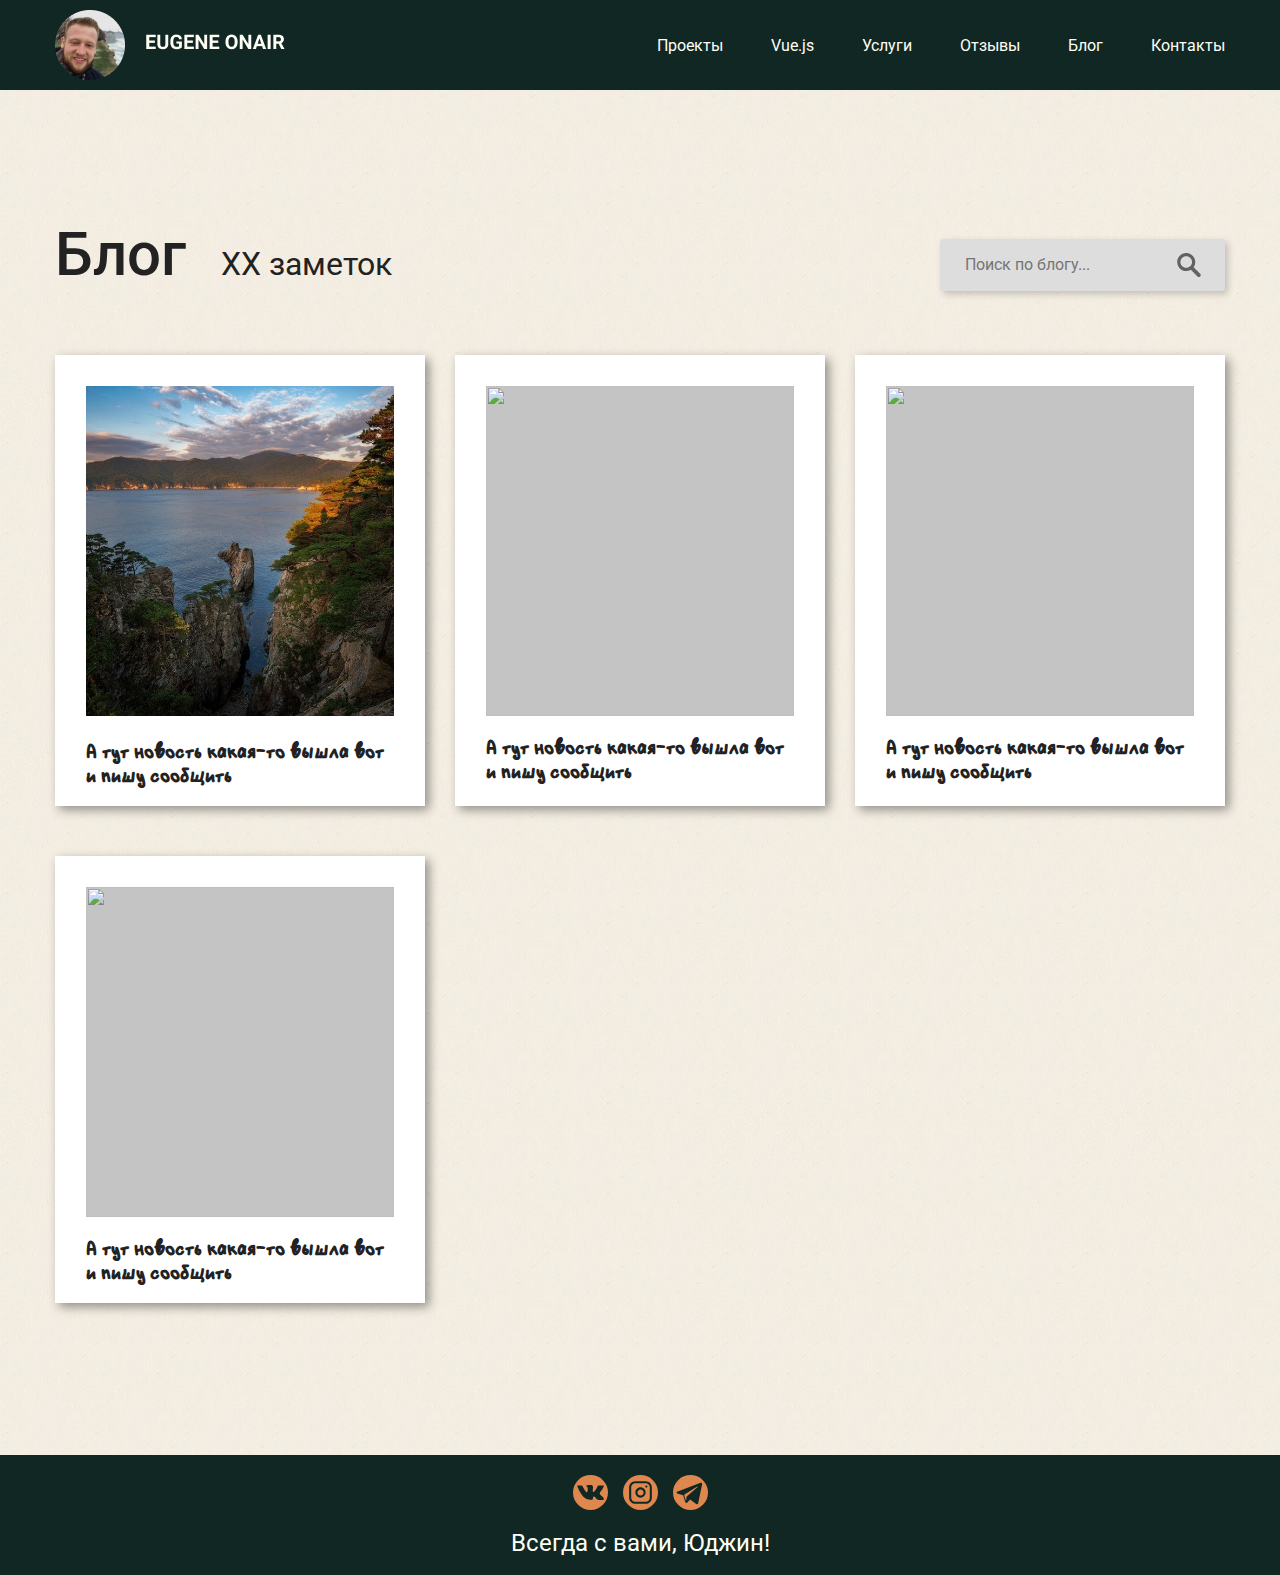
==== blog.html @ 193f85b0 "add todo" ====
<!doctype html>
<html lang="ru">
<head>
  <link rel="stylesheet" href="css/normalize.css">
  <link rel="stylesheet" href="css/styles.css">
  <link rel="shortcut icon" href="img/#.ico" type="image/x-icon">
  <link rel="preconnect" href="https://fonts.gstatic.com">
  <link href="https://fonts.googleapis.com/css2?family=Roboto:wght@400;500;700&display=swap" rel="stylesheet">
  <meta charset="utf-8">
  <meta name="viewport" content="width=device-width, initial-scale=1">
  <title>ИМЯ СТРАНИЦЫ</title>
</head>

<body>
  <div class="page"> 
    <!--в случае малого контента прибивает футер-->
			<header class="header">
				<div class="container flex-wrapper header-wrapper">
					<div class="logo">
						<a href="index.html">
							<img src="img/logo.png" alt="Логотип">
						</a>
					</div>
	        <div class="nav-burger"><span></span></div>
					<nav class="nav">
						<a href="" class="link nav-link">Проекты</a>
						<a href="vue.html" class="link nav-link">Vue.js</a>
						<a href="" class="link nav-link">Услуги</a>
						<a href="" class="link nav-link">Отзывы</a>
						<a href="blog.html" class="link nav-link">Блог</a>
						<a href="" class="link nav-link">Контакты</a>
					</nav>
				</div>	
			</header>
      <!-- BLOG -->
      <section class="blog">
        <div class="container">
          <div class="flex-wrapper blog-tittle">
            <h1> Блог   
              <span>XX заметок</span>
            </h1> 
            <form class="search-container" method="get"> 
              <input type="text" class="search-field"   placeholder="Поиск по блогу..." >
              <button class="search-button" type="#" value="">
            </form>
          </div>
          <div class="flex-wrapper polaroids">
            <div class="polaroid-card">
              <a href="#">
                <img src="img/Nature.jpg" alt="">
                <h2>А тут новость какая-то вышла вот и пишу сообщить</h2>
              </a>
            </div>
            <div class="polaroid-card">
              <a href="#">
                <img src="" alt="">
                <h2>А тут новость какая-то вышла вот и пишу сообщить</h2>
              </a>
            </div>
            <div class="polaroid-card">
              <a href="#">
                <img src="" alt="">
                <h2>А тут новость какая-то вышла вот и пишу сообщить</h2>
              </a>
            </div>
            <div class="polaroid-card">
              <a href="#">
                <img src="" alt="">
                <h2>А тут новость какая-то вышла вот и пишу сообщить</h2>
              </a>
            </div>


              </a>
            </div>
          </div>
        </section>
        <!-- /BLOG -->

			<footer class="footer">
				<div class="container">
					<div class="footer-wrapper">
						<div class="social-link">
							<a href="https://www.vk.com/eugene_onair">
								<svg xmlns="http://www.w3.org/2000/svg"
									 viewBox="0 0 14.171 14.171">
									<path  d="M13.268,0H0.905C0.405,0,0,0.405,0,0.904v12.363c0,0.499,0.405,0.904,0.905,0.904h12.362
										c0.499,0,0.904-0.405,0.904-0.904V0.904C14.172,0.404,13.767,0,13.268,0z M11.755,8.635c0.259,0.264,0.821,0.707,0.719,1.158
										c-0.094,0.414-0.712,0.263-1.312,0.287c-0.685,0.029-1.091,0.044-1.503-0.287C9.465,9.636,9.351,9.45,9.165,9.242
										C8.996,9.054,8.783,8.717,8.493,8.73C7.972,8.756,8.135,9.482,7.95,9.977c-2.896,0.456-4.059-1.333-5.085-3.069
										C2.368,6.067,1.65,4.261,1.65,4.261l2.048-0.007c0,0,0.657,1.195,0.831,1.503c0.148,0.262,0.311,0.47,0.479,0.704
										c0.141,0.194,0.364,0.574,0.608,0.543c0.397-0.051,0.469-1.591,0.223-2.107C5.741,4.688,5.506,4.615,5.263,4.544
										C5.345,4.026,7.56,3.918,7.918,4.32c0.52,0.584-0.36,2.21,0.352,2.684c1-0.524,1.854-2.718,1.854-2.718l2.398,0.015
										c0,0-0.375,1.186-0.768,1.712c-0.229,0.308-0.989,0.994-0.959,1.503C10.819,7.919,11.437,8.311,11.755,8.635z"/>
								</svg>
							</a>
							<a href="https://www.instagram.com/eugene_onair">					<svg xmlns="http://www.w3.org/2000/svg"  viewBox="0 0 512 512">
									<path d="m301 256c0 24.851562-20.148438 45-45 45s-45-20.148438-45-45 20.148438-45 45-45 45 20.148438 45 45zm0 0"/>
									<path d="m332 120h-152c-33.085938 0-60 26.914062-60 60v152c0 33.085938 26.914062 60 60 60h152c33.085938 0 60-26.914062 60-60v-152c0-33.085938-26.914062-60-60-60zm-76 211c-41.355469 0-75-33.644531-75-75s33.644531-75 75-75 75 33.644531 75 75-33.644531 75-75 75zm86-146c-8.285156 0-15-6.714844-15-15s6.714844-15 15-15 15 6.714844 15 15-6.714844 15-15 15zm0 0"/>
									<path d="m377 0h-242c-74.4375 0-135 60.5625-135 135v242c0 74.4375 60.5625 135 135 135h242c74.4375 0 135-60.5625 135-135v-242c0-74.4375-60.5625-135-135-135zm45 332c0 49.625-40.375 90-90 90h-152c-49.625 0-90-40.375-90-90v-152c0-49.625 40.375-90 90-90h152c49.625 0 90 40.375 90 90zm0 0"/>
								</svg>
							</a>
							<a href="https://t.me/eugene_onair">
								<svg xmlns="http://www.w3.org/2000/svg" 
									 viewBox="0 0 455.731 455.731">
									<path d="M316.244,149.903L149.082,253.579c-2.943,1.825-4.282,5.409-3.255,8.717l22.423,72.253
										c0.471,1.518,2.683,1.309,2.861-0.271l5.45-48.448c0.21-1.872,1.108-3.599,2.519-4.847l141.556-125.177
										C324.025,152.81,320.089,147.518,316.244,149.903z"/>
									<path d="M0,0v455.731h455.731V0H0z M379.882,118.418l-52.031,248.76c-2.442,11.673-16.133,16.916-25.747,9.859l-78.559-57.665
										l-40.039,40.881c-7.027,7.175-19.166,4.271-22.185-5.308l-28.901-91.706l-77.441-22.868c-10.16-3-10.759-17.165-0.888-21.012
										l304.753-118.759C370.444,96.08,382.431,106.232,379.882,118.418z"/>
								</svg>
							</a>

						</div>
						<p>Всегда с вами, Юджин!</p>
					</div>
				</div>	
			</footer>
  </div>
  <script src="js/script.js"></script>
</body>

</html>
---- css/styles.css ----
[v-cloak] {
  display: none;
}

@font-face {
  font-family: "Klyakson";
  src: url("../font/Klyakson.otf") format("opentype");
}
* {
  box-sizing: inherit;
  box-sizing: border-box;
}

img {
  max-width: 100%;
  height: auto;
}

a {
  text-decoration: none;
  color: inherit;
}

p, span, h1, h2, h3, h4, h5, h6 {
  margin: 0;
  padding: 0;
}

a:focus, button:focus {
  outline: #de874e auto 2px;
}

body {
  margin: 0;
  padding: 0;
  font-family: Roboto, Arial, sans-serif;
  font-size: 16px;
  line-height: normal;
  font-weight: 400;
  color: #222222;
  background-image: url("../img/bckgrnd.jpg");
  background-color: #fffef5;
  width: 100%;
}
body.lock {
  overflow: hidden;
}

.container {
  max-width: 1170px;
  margin: 0 auto;
}
@media (max-width: 1200px) {
  .container {
    max-width: 970px;
  }
}
@media (max-width: 992px) {
  .container {
    max-width: calc(100% - 40px);
    padding: 0 20px;
  }
}
@media (max-width: 479px) {
  .container {
    max-width: calc(100% - 20px);
    padding: 0 10px;
  }
}

.flex-wrapper {
  display: flex;
  justify-content: space-between;
}

.page {
  display: flex;
  flex-direction: column;
  min-height: 100vh;
}

/*-- HEADER --*/
.header {
  color: #fffef5;
  height: 90px;
  background: #102724;
  z-index: 4;
}
@media (max-width: 767px) {
  .header {
    position: fixed;
    width: 100%;
    top: 0;
    left: 0;
  }
}

.header-wrapper {
  align-items: center;
  padding: 10px 0;
}

.logo {
  z-index: 3;
}
.logo img {
  display: block;
}

@media (max-width: 767px) {
  .nav-burger {
    display: block;
    position: relative;
    z-index: 3;
    width: 30px;
    height: 20px;
    margin-left: 20px;
  }
  .nav-burger span {
    content: "";
    background-color: #fffef5;
    position: absolute;
    width: 100%;
    height: 2px;
    left: 0;
    top: 9px;
    transition: all 0.3s ease 0s;
  }
  .nav-burger::before, .nav-burger::after {
    content: "";
    background-color: #fffef5;
    position: absolute;
    width: 100%;
    height: 2px;
    left: 0;
    transition: all 0.3s ease 0s;
  }
  .nav-burger::before {
    top: 0;
  }
  .nav-burger::after {
    bottom: 0;
  }
  .nav-burger.active span {
    transform: scale(0);
  }
  .nav-burger.active::before {
    transform: rotate(45deg);
    top: 9px;
  }
  .nav-burger.active::after {
    transform: rotate(-45deg);
    bottom: 9px;
  }
}

.nav a:active, .nav a:hover {
  color: #de874e;
}
@media (max-width: 767px) {
  .nav {
    position: fixed;
    z-index: 2;
    text-align: right;
    top: -100%;
    left: 0;
    width: 101%;
    height: auto;
    overflow: auto;
    padding: 90px 30px 15px 15px;
    transition: all 0.5s ease-out 0s;
    color: #fffef5;
    background-color: #102724;
  }
  .nav.active {
    top: 0;
  }
}

.nav-link {
  margin-left: 44px;
  text-decoration: none;
  color: #fffef5;
}
@media (max-width: 1200px) {
  .nav-link {
    margin-left: 25px;
  }
}
@media (max-width: 767px) {
  .nav-link {
    display: inline-block;
    font-weight: 600;
    font-size: 20px;
    margin-bottom: 20px;
  }
}

/*-- /HEADER --*/
/*-- BLOG --*/
.blog {
  margin-bottom: 102px;
}

.blog-tittle {
  margin: 130px 0 45px;
  align-items: center;
  flex-wrap: wrap;
}
.blog-tittle h1 {
  font-weight: 500;
  font-size: 60px;
  line-height: 70px;
  display: inline-block;
  padding-bottom: 20px;
}
.blog-tittle span {
  font-weight: 400;
  font-size: 32px;
  line-height: 37px;
  display: inline-block;
  padding-left: 20px;
}

.search-container {
  position: relative;
  outline: none;
}

.search-field {
  border: 1px solid #dddddd;
  background-color: #dddddd;
  padding: 15px 56px 15px 24px;
  border-radius: 3px;
  outline-color: #555;
  outline-width: 2px;
  box-shadow: 3px 3px 7px rgba(0, 0, 0, 0.2);
  width: 100%;
  line-height: 1.3;
}
.search-button {
  background-image: url(../img/search.svg);
  background-size: cover;
  background-color: transparent;
  width: 24px;
  height: 24px;
  border: none;
  cursor: pointer;
  position: absolute;
  top: 50%;
  transform: translateY(-50%);
  right: 24px;
  opacity: 0.9;
}
.search-button:focus {
  outline: #555 auto 2px;
}

.polaroids {
  flex-wrap: wrap;
  margin: 0 -15px;
}
@media (max-width: 1200px) {
  .polaroids {
    margin: 0 -10px;
  }
}

.polaroid-card {
  max-width: 370px;
  margin: 0 15px 50px;
  padding: 31px;
  padding-bottom: 18px;
  box-sizing: border-box;
  box-shadow: 4px 4px 10px rgba(0, 0, 0, 0.4);
  background: #ffffff;
  transition: all 0.1s ease-out;
}
.polaroid-card:hover {
  transform: scale(1.02);
}
@media (max-width: 1200px) {
  .polaroid-card {
    margin: 0 10px 50px;
    padding: 26px;
    padding-bottom: 15px;
    max-width: 310px;
  }
}
@media (max-width: 992px) {
  .polaroid-card {
    flex-basis: 30%;
    max-width: none;
  }
}
@media (max-width: 859px) {
  .polaroid-card {
    flex-basis: 45%;
  }
}
@media (max-width: 579px) {
  .polaroid-card {
    flex-basis: 100%;
  }
}
.polaroid-card a {
  display: block;
}
.polaroid-card img {
  display: inline-block;
  background-color: #c4c4c4;
  width: 308px;
  height: 330px;
  margin-bottom: 20px;
  object-fit: cover;
  position: relative;
  top: 0;
  left: 0;
}
@media (max-width: 1200px) {
  .polaroid-card img {
    width: 258px;
    height: 276px;
    margin-bottom: 15px;
  }
}
@media (max-width: 992px) {
  .polaroid-card img {
    width: 100%;
    height: 250px;
  }
}
@media (max-width: 767px) {
  .polaroid-card img {
    height: 200px;
  }
}
.polaroid-card h2 {
  font-family: "Klyakson";
  font-size: 20px;
  line-height: 24px;
}
@media (max-width: 992px) {
  .polaroid-card h2 {
    font-size: 18px;
  }
}

/*-- /BLOG --*/
/*-- FOOTER --*/
.footer {
  color: #fffef5;
  height: 120px;
  background: #102724;
  margin-top: auto;
  padding: 20px 0 0;
}

.footer-wrapper {
  display: flex;
  flex-direction: column;
  align-items: center;
  margin: 0 auto;
}
.footer-wrapper p {
  font-size: 24px;
  line-height: 28px;
}

.social-link {
  display: flex;
  margin-bottom: 15px;
}
.social-link svg {
  fill: #de874e;
  border-radius: 50%;
  width: 35px;
  height: 35px;
  margin: 0 7.5px;
  transition: all 0.1s ease-out;
}
.social-link svg:hover {
  transform: scale(1.1);
}

/*-- /FOOTER --*/
/*-- VUE.JS --*/
.buttons-vue {
  display: flex;
  flex-wrap: wrap;
  padding-top: 200px;
}

.button-vue {
  width: 200px;
  padding: 15px 30px;
  font-weight: 700;
  color: white;
  text-align: center;
  border-radius: 3px;
  background: #35a76e;
  box-shadow: 0 -3px #102724 inset;
  transition: 0.2s;
}
.button-vue:hover {
  background: #102724;
}
.button-vue:active {
  background: #21935a;
  box-shadow: 0 3px #21935a inset;
}

/*-- /VUE.JS --*/
/*-- TODO --*/
.todo {
  margin-top: 60px;
}
.todo h1 {
  margin-bottom: 20px;
}
.todo input {
  padding: 10px 15px;
  margin-bottom: 20px;
  border: 2px solid #102724;
  border-radius: 3px;
  background-color: #eeeeee;
}

.list {
  width: 300px;
  padding: 0;
}
.list p {
  font-weight: 700;
}

.list-item {
  display: flex;
  justify-content: space-between;
  align-items: center;
  margin-bottom: 10px;
}

.button {
  padding: 10px 15px;
  font-weight: 700;
  color: white;
  text-align: center;
  border: 0;
  border-radius: 3px;
  background: #35a76e;
  box-shadow: 0 -3px #102724 inset;
  transition: 0.2s;
}
.button:hover {
  background: #102724;
}
.button:active {
  background: #21935a;
  box-shadow: 0 3px #21935a inset;
}

.remove-btn {
  font-size: 11px;
  padding: 7px 10px;
  background: #eb8f52;
  box-shadow: 0 -3px #9e6037 inset;
}
.remove-btn:hover {
  background: #9e6037;
}
.remove-btn:active {
  background: #de874e;
  box-shadow: 0 3px #de874e inset;
}

/*-- /TODO --*/
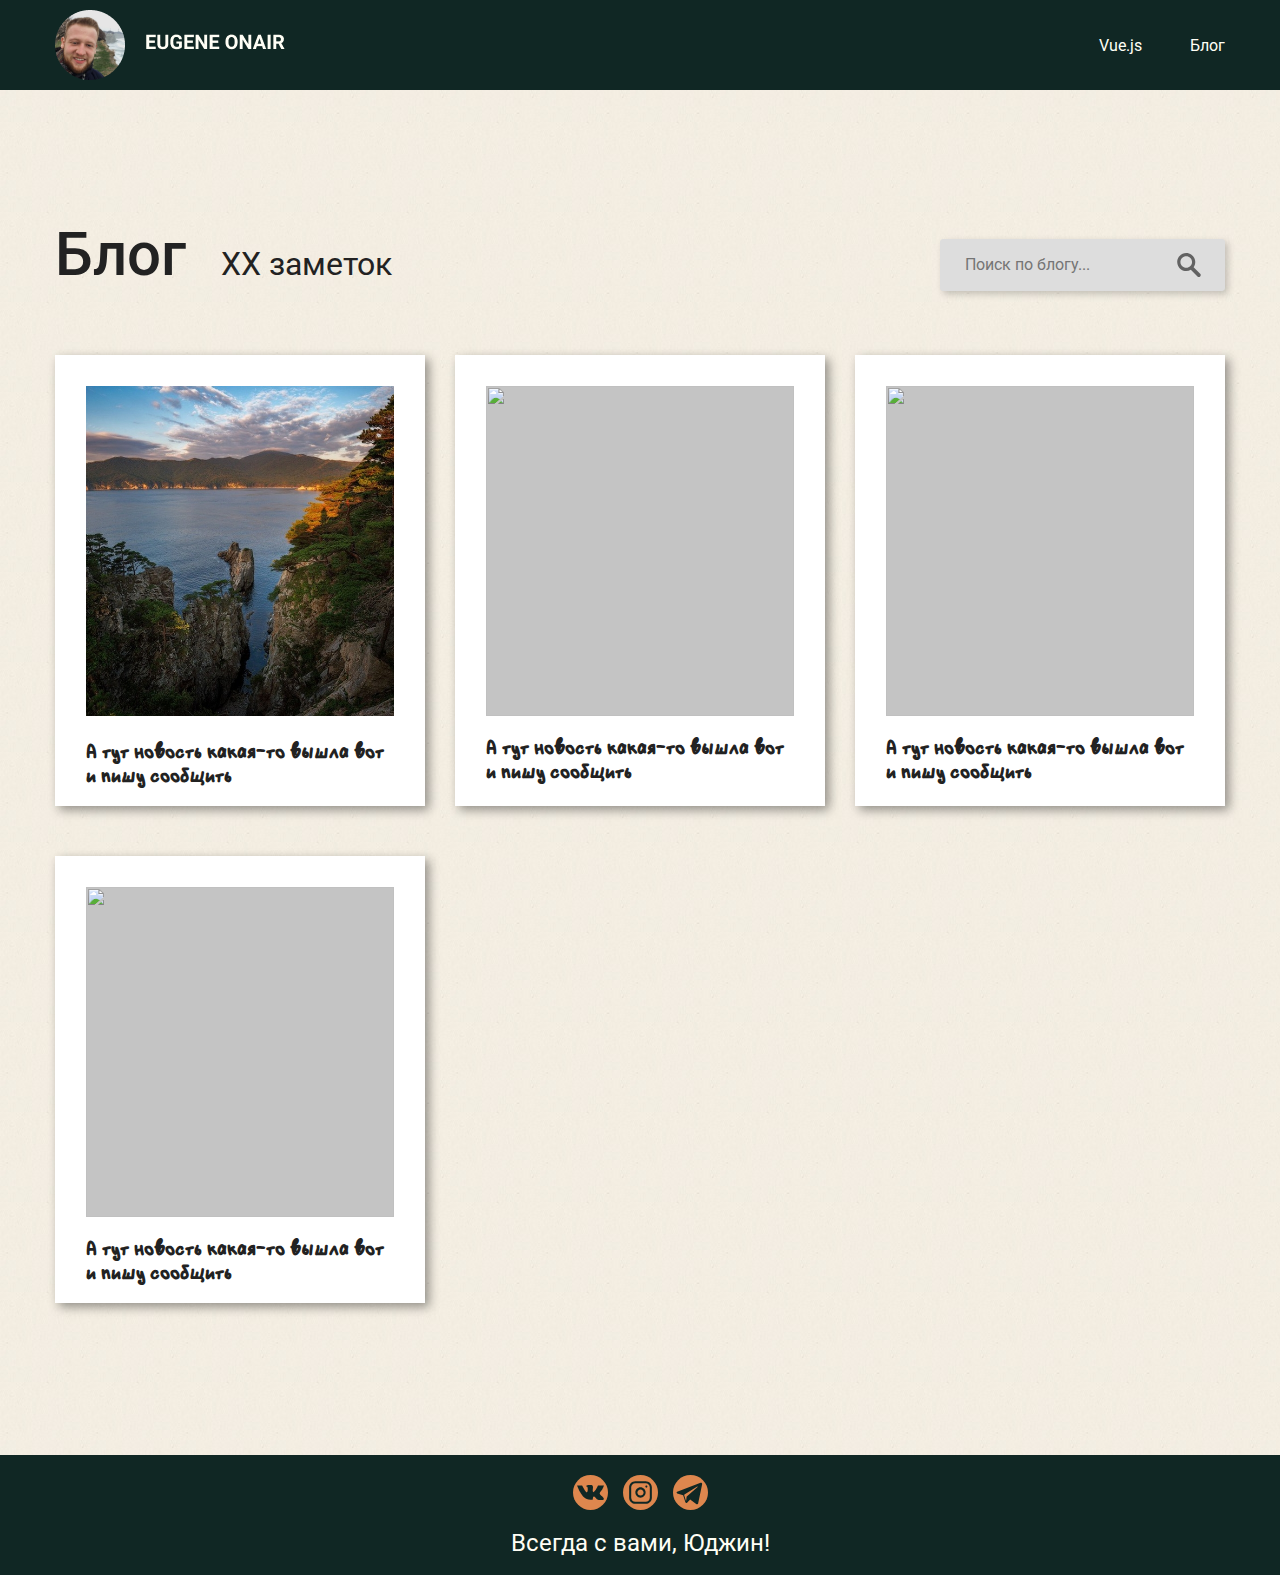
==== commit b0bc74bc: "add" ====
--- a/blog.html
+++ b/blog.html
@@ -3,12 +3,12 @@
 <head>
   <link rel="stylesheet" href="css/normalize.css">
   <link rel="stylesheet" href="css/styles.css">
-  <link rel="shortcut icon" href="img/#.ico" type="image/x-icon">
+  <link rel="shortcut icon" href="img/on-air.ico" type="image/x-icon">
   <link rel="preconnect" href="https://fonts.gstatic.com">
   <link href="https://fonts.googleapis.com/css2?family=Roboto:wght@400;500;700&display=swap" rel="stylesheet">
   <meta charset="utf-8">
   <meta name="viewport" content="width=device-width, initial-scale=1">
-  <title>ИМЯ СТРАНИЦЫ</title>
+  <title>Блог | Eugene Onair</title>
 </head>
 
 <body>
@@ -23,12 +23,8 @@
 					</div>
 	        <div class="nav-burger"><span></span></div>
 					<nav class="nav">
-						<a href="" class="link nav-link">Проекты</a>
 						<a href="vue.html" class="link nav-link">Vue.js</a>
-						<a href="" class="link nav-link">Услуги</a>
-						<a href="" class="link nav-link">Отзывы</a>
 						<a href="blog.html" class="link nav-link">Блог</a>
-						<a href="" class="link nav-link">Контакты</a>
 					</nav>
 				</div>	
 			</header>
